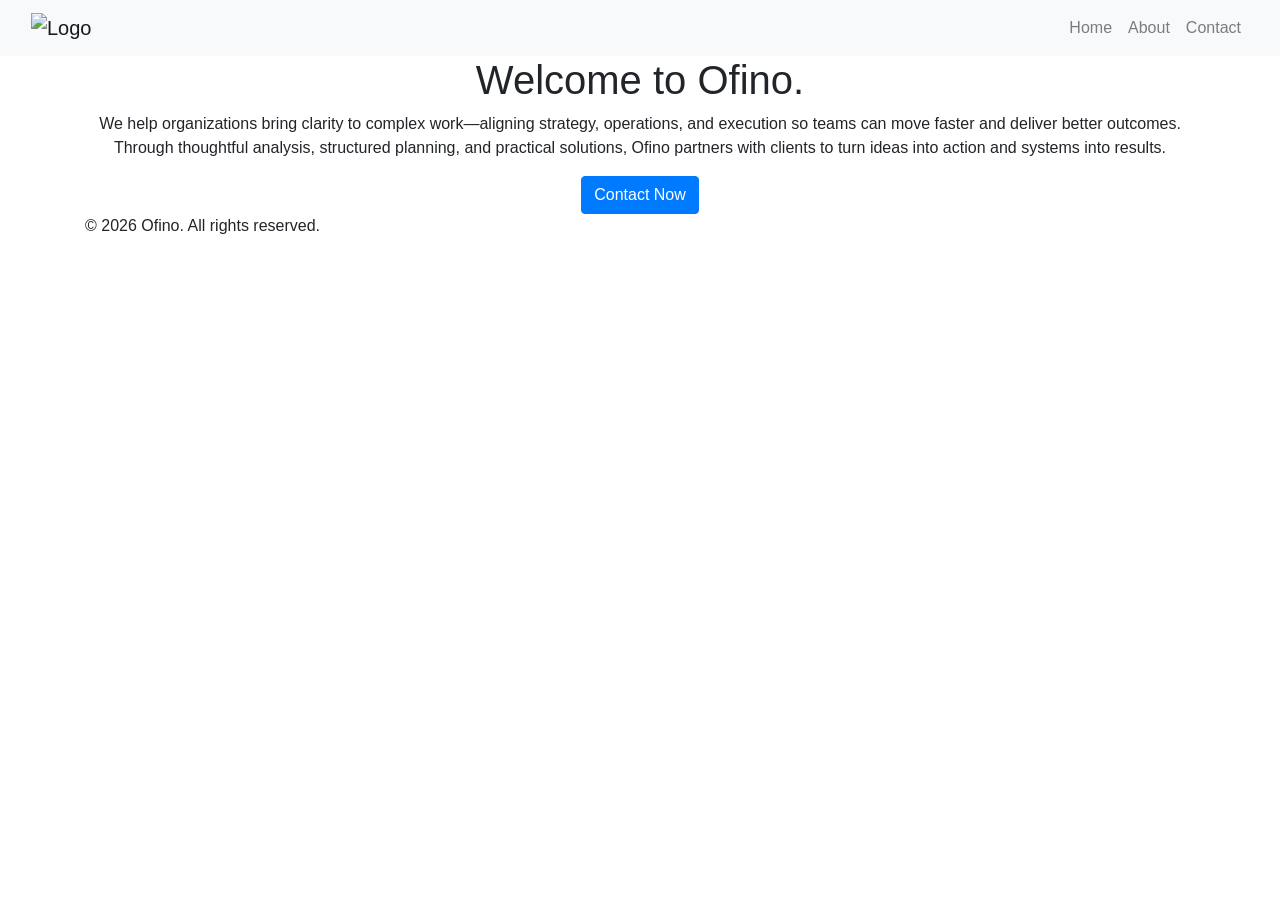
==== index.html @ 32633ad0 "Fix nav links for root deployment" ====
<!DOCTYPE html>
<html lang="en">

<head>
    <meta charset="UTF-8">
    <meta name="viewport" content="width=device-width, initial-scale=1.0">
    <meta http-equiv="X-UA-Compatible" content="ie=edge">
    <title>Ofino</title>
    <link rel="icon" type="image/png" href="images/ofino.svg">
    <link rel="stylesheet" href="https://stackpath.bootstrapcdn.com/bootstrap/4.4.1/css/bootstrap.min.css"
        integrity="sha384-Vkoo8x4CGsO3+Hhxv8T/Q5PaXtkKtu6ug5TOeNV6gBiFeWPGFN9MuhOf23Q9Ifjh"
        crossorigin="anonymous">
    <link rel="stylesheet" href="style1.css">
</head>

<body>
    <nav class="navbar navbar-expand-lg navbar-light bg-light">
        <div class="container-fluid">
            <a class="navbar-brand" href="https://maplediv.github.io/ofino/index.html">
                <img src="images/ofino.svg" alt="Logo" class="d-inline-block align-top logo">
            </a>
            <button class="navbar-toggler" type="button" data-toggle="collapse" data-target="#navbarNav"
                aria-controls="navbarNav" aria-expanded="false" aria-label="Toggle navigation">
                <span class="navbar-toggler-icon"></span>
            </button>
            <div class="collapse navbar-collapse" id="navbarNav">
                <ul class="navbar-nav ml-auto">
                    <li class="nav-item">
                        <a class="nav-link" href="/index.html">Home</a>
                    </li>
                    <li class="nav-item">
                        <a class="nav-link" href="/about.html">About</a>
                    </li>
                    <li class="nav-item">
                        <a class="nav-link" href="/contact.html">Contact</a>
                    </li>
                </ul>
            </div>
        </div>
    </nav>

    <div class="container home-hero">
        <div class="text-center">
            <h1 class="hero-title">Welcome to Ofino.</h1>
            <p>We help organizations bring clarity to complex work—aligning strategy, operations, and execution so teams can move faster and deliver better outcomes. Through thoughtful analysis, structured planning, and practical solutions, Ofino partners with clients to turn ideas into action and systems into results.</p>
           
            <button class="btn btn-primary full-width-mobile"
                onclick="window.location.href='contact.html'">
                Contact Now
            </button>
        </div>
    </div>

    <footer class="footer">
        <div class="container">
            <div class="social-icons">
                <p class="footer-text">© 2026 Ofino. All rights reserved.</p>
            </div>
        </div>
    </footer>

    <!-- Scripts -->
    <script src="https://code.jquery.com/jquery-3.4.1.slim.min.js"
        integrity="sha384-J6qa4849blE2+poT4WnyKhv5vZF5SrPo0iEjwBvKU7imGFAV0wwj1yYfoRSJoZ+n"
        crossorigin="anonymous"></script>
    <script src="https://cdn.jsdelivr.net/npm/popper.js@1.16.0/dist/umd/popper.min.js"
        integrity="sha384-Q6E9RHvbIyZFJoft+2mJbHaEWldlvI9IOYy5n3zV9zzTtmI3UksdQRVvoxMfooAo"
        crossorigin="anonymous"></script>
    <script src="https://stackpath.bootstrapcdn.com/bootstrap/4.4.1/js/bootstrap.min.js"
        integrity="sha384-wfSDF2E50Y2D1uUdj0O3uMBJnjuUD4Ih7YwaYd1iqfktj0Uod8GCExl3Og8ifwB6"
        crossorigin="anonymous"></script>
    <script type="module" src="/src/main.tsx"></script>
</body>

</html>
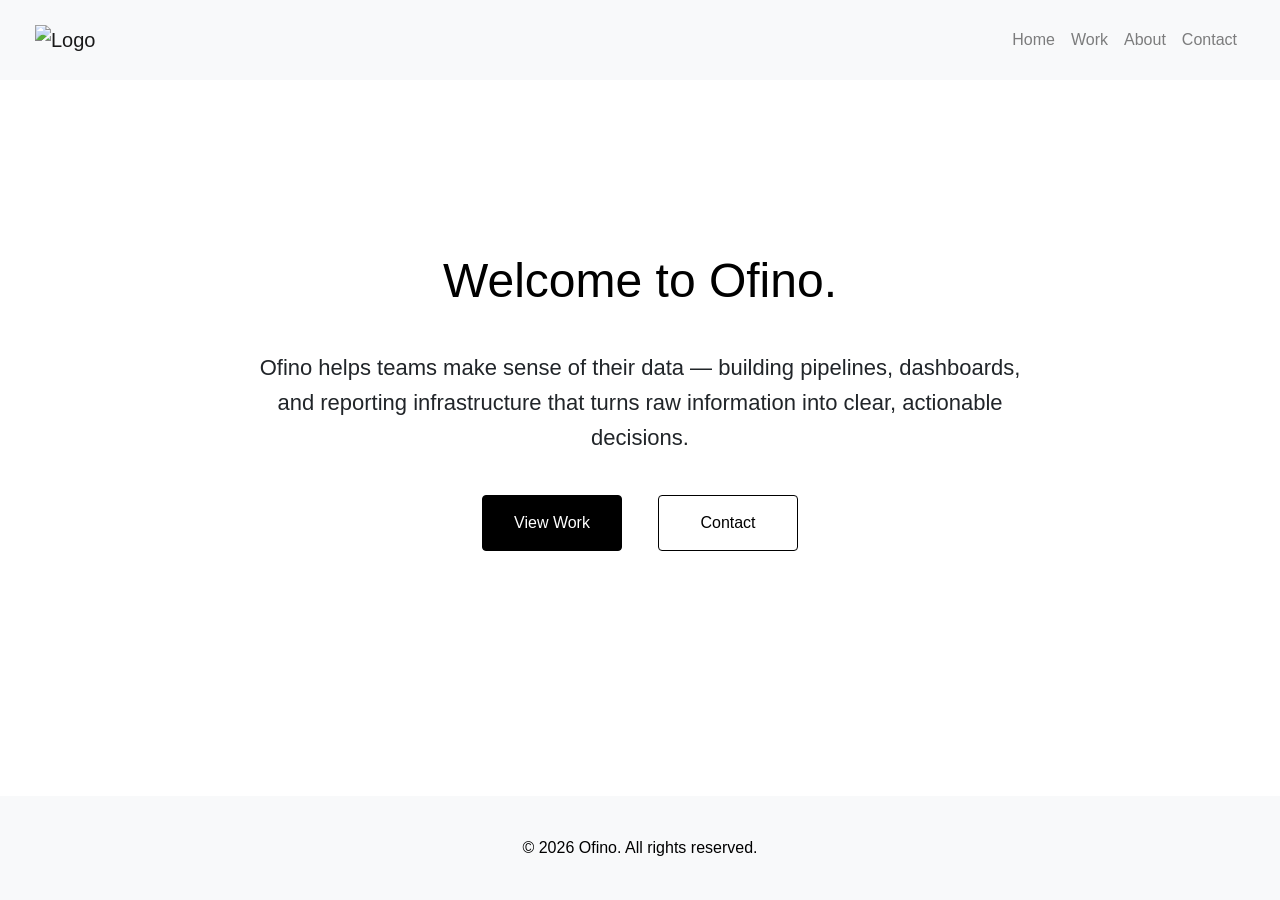
==== commit b2dec171: "Update homepage and about page copy" ====
--- a/index.html
+++ b/index.html
@@ -16,7 +16,7 @@
 <body>
     <nav class="navbar navbar-expand-lg navbar-light bg-light">
         <div class="container-fluid">
-            <a class="navbar-brand" href="https://maplediv.github.io/ofino/index.html">
+            <a class="navbar-brand" href="index.html">
                 <img src="images/ofino.svg" alt="Logo" class="d-inline-block align-top logo">
             </a>
             <button class="navbar-toggler" type="button" data-toggle="collapse" data-target="#navbarNav"
@@ -27,6 +27,9 @@
                 <ul class="navbar-nav ml-auto">
                     <li class="nav-item">
                         <a class="nav-link" href="/index.html">Home</a>
+                    </li>
+                    <li class="nav-item">
+                        <a class="nav-link" href="/work.html">Work</a>
                     </li>
                     <li class="nav-item">
                         <a class="nav-link" href="/about.html">About</a>
@@ -42,12 +45,18 @@
     <div class="container home-hero">
         <div class="text-center">
             <h1 class="hero-title">Welcome to Ofino.</h1>
-            <p>We help organizations bring clarity to complex work—aligning strategy, operations, and execution so teams can move faster and deliver better outcomes. Through thoughtful analysis, structured planning, and practical solutions, Ofino partners with clients to turn ideas into action and systems into results.</p>
+            <p>Ofino helps teams make sense of their data — building pipelines, dashboards, and reporting infrastructure that turns raw information into clear, actionable decisions.</p>
            
-            <button class="btn btn-primary full-width-mobile"
-                onclick="window.location.href='contact.html'">
-                Contact Now
-            </button>
+            <div class="home-hero-buttons">
+                <button class="btn btn-primary full-width-mobile"
+                    onclick="window.location.href='work.html'">
+                    View Work
+                </button>
+                <button class="btn btn-hero-contact full-width-mobile"
+                    onclick="window.location.href='contact.html'">
+                    Contact
+                </button>
+            </div>
         </div>
     </div>
 
--- a/style1.css
+++ b/style1.css
@@ -0,0 +1,932 @@
+/* Ensure body and html take full height */
+html, body {
+    height: 100%;
+    min-height: 100vh;
+    margin: 0;
+    display: flex;
+    flex-direction: column;
+    overflow-x: hidden;
+    width: 100%;
+}
+
+.logo {
+    width: 100%;  /* Adjust based on container size */
+    max-width: 60px;  /* Set a reasonable max size */
+    height: auto;  /* Maintain aspect ratio */
+}
+
+
+.custom-img {
+    margin-top: 40px;
+    margin-bottom: 40px;
+    width: auto;   /* Changed from 100% to auto to prevent stretching */
+    max-width: 200px;  /* Maximum width */
+    min-width: 150px;  /* Minimum width to maintain visibility */
+    height: auto;  /* Maintains aspect ratio */
+    display: block; /* Removes extra space below inline images */
+    margin-left: auto; /* Centers the image */
+    margin-right: auto;
+}
+.listleft{
+    text-align: left;
+}
+
+/* Align bullet points with paragraph text on about page */
+ul.listleft {
+    margin-left: 0 !important;
+    margin-bottom: 20px;
+    list-style-position: outside;
+    padding-left: 1.5em;
+}
+ul.listleft li {
+    margin-left: 0;
+    padding-left: 0;
+    line-height: 1.6;
+    margin-bottom: 0.5em;
+    font-size: 22px;
+}
+ul.listleft li strong {
+    font-size: 1em;
+    font-weight: bold;
+}
+ul.listleft li:last-child {
+    margin-bottom: 0;
+}
+.footer-text {
+    font-size: 16px;
+    font-weight: 400;
+  }
+
+.text-center p {
+    max-width: 800px; /* Adjust as needed */
+    margin: 0 auto;  /* Centers the text */
+    text-align: center; /* Ensures proper alignment */
+    line-height: 1.6;
+  }
+
+p {
+    font-size: 22px;
+  }
+
+
+.custom-textarea {
+    width: 100% !important;
+    margin-bottom: 0px !important;
+    padding-top: 0px !important;
+    padding-bottom: 0px !important;
+}
+
+.responsive-text {
+    font-size: 18px; /* Adjust font size as needed */
+    line-height: 1.5;
+    margin-bottom: 0px !important;
+    margin-bottom: 40px !important;
+}
+
+.text-left{
+    margin-bottom: 0px !important;
+}
+
+.custom-textarea {
+    padding-bottom: 0px !important;
+    margin-bottom: 0px !important;
+}
+.btn {
+    padding-top: 15px;
+    padding-bottom: 15px;
+    padding-left: 30px;
+    padding-right: 30px;
+}
+
+.btn-primary {
+    background: #000000 !important;
+    color: #ffffff !important;
+    border: 1px solid #000000;
+}
+.btn-primary:hover {
+    background: #333333 !important;
+    color: #ffffff !important;
+    border-color: #333333;
+}
+
+.custom-button{
+    margin-bottom: 40px !important;
+}
+
+
+  .responsive-text {
+    font-size: 18px; /* Adjust font size as needed */
+    line-height: 1.5;
+    margin-bottom: 0px !important;
+}
+
+h1 {
+    font-size: 48px !important;
+    margin-bottom: 40px !important;
+    margin-top: 40px !important;
+    color: #000000 !important;
+  }
+
+  .hero-title {
+    margin-top: 80px !important;
+  }
+
+  /* Homepage: position main content a bit below nav, not centered */
+  .home-hero {
+    display: flex;
+    flex-direction: column;
+    justify-content: flex-start;
+    padding-top: calc(28vh - 80px);
+  }
+  .home-hero .text-center {
+    justify-content: flex-start;
+  }
+  .home-hero .hero-title {
+    margin-top: 0 !important;
+  }
+  .home-hero-buttons {
+    display: flex;
+    flex-wrap: wrap;
+    gap: 36px; /* 1rem + 20px for extra spacing between buttons */
+    justify-content: center;
+    align-items: center;
+  }
+  .home-hero-buttons .btn {
+    min-width: 140px;
+  }
+  .btn-hero-contact {
+    background: #FFFFFF !important;
+    border: 1px solid #000000 !important;
+    color: #000000 !important;
+  }
+  .btn-hero-contact:hover {
+    background: #000000 !important;
+    color: #FFFFFF !important;
+  }
+
+  /* 40px spacing between buttons when stacked on mobile/tablet */
+  @media (max-width: 991px) {
+    .home-hero-buttons {
+      gap: 0px;
+    }
+  }
+
+  h2 {
+    font-size: 34px !important;
+    margin-bottom: 20px !important;
+    margin-top: 30px;
+    color: #000000;
+  }
+
+  h3 {
+    text-align: left;
+    font-size: 28px !important;
+    margin-bottom: 0px !important;
+    margin-top: 0px;
+    color: #000000;
+  }
+  
+
+
+  .submitbutton{
+    margin-top: 30px !important;
+  }
+
+
+
+.contact-form-page {
+    max-width: 600px; /* Optional: sets a max width for the form */
+    width: 100%;
+    padding: 20px;
+    box-shadow: 0px 4px 8px rgba(0, 0, 0, 0.1); /* Optional: adds a shadow */
+    border-radius: 8px; /* Optional: adds rounded corners */
+    background-color: #f9f9f9; /* Optional: form background */
+}
+/* Container for all content except footer */
+.container {
+    flex: 1 0 auto; /* This ensures the container takes up available space */
+}
+
+.about-page {
+    padding-top: 80px;
+    padding-bottom: 60px;
+}
+
+.contact-page-container {
+    display: flex;
+    flex-direction: column;
+    justify-content: center;
+    min-height: calc(100vh - 180px);
+    padding-top: 48px; /* spacing between nav and contact form, all breakpoints */
+}
+
+/* Work / Case study page – typography hierarchy for all content */
+.work-page {
+    padding-top: 80px;
+    padding-bottom: 60px;
+}
+.case-study-header {
+    margin-bottom: 48px;
+}
+.case-study-title {
+    font-size: 36px !important;
+    margin-bottom: 12px !important;
+    margin-top: 0 !important;
+    color: #000;
+}
+.case-study-subtitle {
+    font-size: 20px;
+    color: #333;
+    margin-bottom: 20px;
+}
+.case-study-meta {
+    font-size: 16px;
+    color: #555;
+    line-height: 1.6;
+}
+.case-study-meta p {
+    margin-bottom: 6px;
+    font-size: 16px;
+}
+.case-study-section {
+    margin-bottom: 56px;
+}
+.case-study-section h2 {
+    font-size: 26px !important;
+    margin-bottom: 8px !important;
+    margin-top: 0 !important;
+    color: #000;
+}
+.section-subtitle {
+    font-size: 16px;
+    color: #333;
+    margin-bottom: 16px;
+}
+.section-intro {
+    margin-bottom: 24px;
+}
+.section-row {
+    margin-bottom: 24px;
+}
+.section-row.align-items-start {
+    align-items: flex-start;
+}
+.section-text p {
+    margin-bottom: 16px;
+}
+.section-text > h2:first-child {
+    margin-top: 0 !important;
+    padding-top: 0;
+}
+.section-media {
+    margin-top: 24px;
+    overflow: visible;
+}
+.section-media .case-study-img {
+    width: 115%;
+    height: auto;
+    display: block;
+    border-radius: 0;
+    box-shadow: 0 2px 8px rgba(0,0,0,0.08);
+}
+.image-expandable {
+    cursor: pointer;
+}
+/* Image lightbox – expanded view */
+.image-lightbox {
+    position: fixed;
+    inset: 0;
+    z-index: 9999;
+    display: flex;
+    align-items: center;
+    justify-content: center;
+    background: rgba(0, 0, 0, 0.85);
+    opacity: 0;
+    visibility: hidden;
+    transition: opacity 0.2s ease, visibility 0.2s ease;
+}
+.image-lightbox.image-lightbox-open {
+    opacity: 1;
+    visibility: visible;
+}
+.image-lightbox-content {
+    max-width: 95vw;
+    max-height: 95vh;
+    padding: 2rem;
+    box-sizing: border-box;
+}
+.image-lightbox-content img {
+    max-width: 100%;
+    max-height: 90vh;
+    width: auto;
+    height: auto;
+    display: block;
+    box-shadow: 0 4px 24px rgba(0,0,0,0.4);
+}
+.image-lightbox-close {
+    position: absolute;
+    top: 1rem;
+    right: 1rem;
+    width: 2.5rem;
+    height: 2.5rem;
+    padding: 0;
+    border: none;
+    background: rgba(255,255,255,0.15);
+    color: #fff;
+    font-size: 1.75rem;
+    line-height: 1;
+    cursor: pointer;
+    border-radius: 4px;
+    z-index: 10000;
+}
+.image-lightbox-close:hover {
+    background: rgba(255,255,255,0.25);
+}
+@media (min-width: 992px) {
+    .section-media {
+        margin-top: 0;
+        padding-left: 4rem;
+    }
+}
+.case-study-list {
+    padding-left: 1.5em;
+    margin-bottom: 16px;
+}
+.case-study-list li {
+    margin-bottom: 6px;
+    font-size: 22px;
+    line-height: 1.5;
+}
+
+/* Work page only: hierarchy = title (h1) > section headings > h2 lines (subtitle under each heading) > paragraph */
+.work-page .case-study-title {
+    font-size: 36px !important;
+}
+.work-page .case-study-section > .row h2,
+.work-page .case-study-section > h2 {
+    font-size: 26px !important;
+    margin-top: 0 !important;
+    margin-bottom: 12px !important;  /* tight: header to subtitle/paragraph */
+}
+.work-page .case-study-section .section-text {
+    padding-top: 0;
+}
+.work-page .case-study-section .section-media {
+    padding-top: 0;
+}
+.work-page .case-study-section {
+    margin-bottom: 28px;  /* between sections (end of content to next header) */
+}
+/* H2 = the line below the heading (e.g. "Who cares?", "What question?", lorem under main title) */
+.work-page .case-study-subtitle,
+.work-page .section-subtitle,
+.work-page .section-intro {
+    font-size: 20px !important;
+}
+.work-page h3 {
+    font-size: 18px !important;
+}
+.work-page p {
+    font-size: 17px !important;
+}
+.work-page .case-study-meta {
+    color: inherit;
+}
+.work-page .case-study-meta p {
+    font-size: 17px !important;
+}
+.work-page .case-study-list li {
+    font-size: 17px !important;
+}
+
+/* Same spacing rules for tablet and mobile */
+@media (max-width: 991px) {
+    .work-page .case-study-section > .row h2,
+    .work-page .case-study-section > h2 {
+        margin-bottom: 12px !important;
+    }
+    .work-page .case-study-section {
+        margin-bottom: 28px;
+    }
+}
+
+/* Consistent spacing between sections on mobile: section margin only */
+@media (max-width: 767px) {
+    .work-page .case-study-section {
+        margin-bottom: 48px;
+    }
+    .work-page .case-study-section .section-row {
+        margin-bottom: 0;
+    }
+    /* Remove last element’s margin so gap after text sections = gap after image sections */
+    .work-page .case-study-section .section-text > *:last-child {
+        margin-bottom: 0;
+    }
+    .work-page .case-study-section .section-media {
+        margin-bottom: 0;
+    }
+}
+
+.key-visuals-row .case-study-img {
+    width: 115%;
+    height: auto;
+    display: block;
+    border-radius: 0;
+    box-shadow: 0 2px 8px rgba(0,0,0,0.08);
+}
+
+/* Center align only the main content containers */
+.container-fluid > div, 
+.text-center {
+    display: flex;
+    flex-direction: column;
+    align-items: center;
+    justify-content: center;
+    text-align: center;
+}
+
+/* Footer styling */
+.footer {
+    flex-shrink: 0;
+    width: 100%;
+    background-color: #f8f9fa;
+    color: #000000;
+    padding: 40px 0;
+    margin-top: auto;
+}
+
+.footer .container {
+    display: flex;
+    align-items: center;
+    justify-content: center;
+    max-width: 400px;
+    margin: 0 auto;
+    padding: 0 20px;
+    text-align: center;
+}
+
+.footer p {
+    margin: 0;
+}
+
+.footer .social-icons {
+    display: flex;
+    gap: 10px;
+}
+
+.footer .social-icons a img {
+    width: 24px;
+    height: 24px;
+}
+
+
+ p, ul {
+    margin-top: 20px;
+    margin-bottom: 20px;
+    padding-left: 0;
+}
+
+
+
+/* Add this rule to center the contact form */
+/* Add this rule to center the contact form */
+.contact-container {
+    width: 50%; /* Adjust the width of the container as needed */
+    margin: 0 auto; /* Center align the container */
+    padding: 20px;
+    background-color: #fff; /* Set background color */
+    border-radius: 10px; /* Add rounded corners */
+    box-shadow: 0 0 10px rgba(0, 0, 0, 0.1); /* Add shadow */
+}
+
+.contact-form-page {
+    text-align: left; /* Left align the form */
+    margin: 0 auto;
+    max-width: 600px; /* Adjust as needed */
+    padding: 40px;
+    background-color: #f9f9f9;
+    border-radius: 8px; 
+    box-shadow: 0 4px 8px rgba(0, 0, 0, 0.1); 
+    margin-bottom: 40px;
+}
+
+.contact-form-page label {
+    display: block;
+    margin-bottom: 10px;
+}
+
+.contact-form-page input[type="text"],
+.contact-form-page input[type="email"],
+.contact-form-page textarea {
+    width: calc(100% - 22px); /* Adjust width for the border */
+    padding: 10px;
+    margin-bottom: 20px;
+    border: 1px solid #ccc;
+    border-radius: 5px;
+    box-sizing: border-box;
+}
+
+.contact-form-page input[type="submit"] {
+    background-color: #002C5B;
+    color: white;
+    padding: 12px 20px;
+    border: none;
+    border-radius: 4px;
+    cursor: pointer;
+}
+
+.contact-form-page input[type="submit"]:hover {
+    background-color: #002C5B;
+}
+
+.custom-button {
+    background-color: #000000;
+    border: 1px solid #000000;
+    color: #fff;
+    padding: 10px 20px; /* Adjust padding as needed */
+    border-radius: 5px; /* Add rounded corners */
+    cursor: pointer; /* Change cursor to indicate interactivity */
+    transition: background-color 0.3s, color 0.3s; /* Add smooth transition effect */
+    margin-right: 30px; 
+    margin-bottom: 40px;
+    margin-top: 30px; 
+}
+
+
+
+.btn {
+    margin-bottom: 40px !important;
+    margin-top: 40px !important; 
+}
+
+/* Add this rule for the top padding of videos */
+.embed-responsive iframe {
+    padding-top: 20px;
+}
+
+.text-container {
+    text-align: left;
+    margin-bottom: 20px; /* Adjust margin as needed */
+}
+
+/* Add this rule for the responsive paragraph of text */
+.responsive-text {
+    font-size: 16px; /* Adjust font size as needed */
+    line-height: 1.5;
+}
+
+.audio-container {
+    text-align: left;
+    padding: 10px;
+}
+
+.overlay-content {
+    text-align: left;
+}
+
+.overlay-content h1 {
+    margin-bottom: 10px;
+    margin-top: 100px;
+}
+
+.overlay-content h3 {
+    margin-bottom: 10px;
+    margin-top: 25px;
+}
+
+.overlay-content button {
+    margin-top: 25px; /* Adjust margin as needed */
+}
+
+/* Add this rule to style the img element */
+img {
+    max-width: 100%;
+    height: auto;
+    display: block; /* To remove extra space below inline images */
+    margin: 0 auto; /* To center the image horizontally */
+}
+
+
+
+
+/* Navbar styles */
+.navbar {
+    padding: 20px 20px; 
+    background-color: #fff; /* Set your desired background color */
+}
+
+.navbar-brand img {
+    margin-right: 10px;
+}
+
+/* Navbar link styles */
+.navbar-nav {
+    margin: 0; /* Remove margin from navbar items */
+}
+
+.navbar-nav .nav-link {
+    color: #000; /* Set your desired color */
+    margin: 0; /* Remove margin from navbar links */
+}
+
+.navbar-nav .nav-link:hover {
+    color: #007bff; /* Set your desired hover color */
+}
+
+/* Navbar dropdown styles */
+.dropdown-menu {
+    background-color: #fff; /* Set your desired background color */
+    border: 1px solid #ddd; /* Set your desired border color */
+}
+
+/* Common styles for background containers */
+.background-container,
+.container-api,
+.footer {
+    text-align: center;
+}
+.footer .social-icons {
+    text-align: center;
+}
+.social-icons {
+    text-align: left;
+}
+
+/* Background container styles */
+.background-container {
+    position: relative;
+    width: 100vw; /* Use 100vw for the full width of the viewport */
+    min-height: 100vh; /* Set the minimum height to cover the entire viewport */
+    margin-bottom: 0;
+    padding: 20px;
+    
+    background-position: center;
+    background-size: cover; /* Ensure the background image scales responsively */
+    display: flex;
+    justify-content: center;
+    align-items: center; /* Center the content vertically */
+}
+
+.background-container h1,
+.background-container h3,
+.background-container p {
+    margin-bottom: 10px;
+}
+/* Style the button on hover */
+.custom-button:hover {
+    background-color: #001A35; /* Change background color on hover */
+    color: #fff; /* Change text color on hover */
+}
+
+/* Style the collapsed state of the content */
+#readMoreText {
+    display: none; /* Hide the content by default */
+}
+
+/* Add this rule to style the Galactic Center Sonification section container */
+#galacticCenterContainer {
+    background-color: #2D2F31; /* Set black background color */
+    color: #fff; /* Set white text color */
+    margin-bottom: 0; /* Remove margin bottom for the section container */
+    padding: 40px 0; /* Add padding to the top and bottom of the section container */
+}
+
+#galacticCenterContent {
+    padding: 40px;
+}
+
+#galacticCenterContent .col-md-6 {
+    padding-right: 50px; /* Adjust padding as needed */
+}
+
+#galacticCenterContent .col-md-6:last-child {
+    padding-left: 0px; /* Adjust padding as needed */
+}
+
+
+
+@media (max-width: 394px) {
+    p, ul {
+        margin-top: 0px;
+        margin-bottom: 20px;
+        padding-left: 0;
+    }
+    p,
+    ul.listleft li,
+    ul.listleft li strong,
+    .responsive-text,
+    .text-center p,
+    .contact-form-page,
+    .contact-form-page label,
+    .contact-form-page input,
+    .contact-form-page textarea {
+        font-size: 16px;
+    }
+    .custom-img {
+        max-width: 150px;  /* Slightly smaller on mobile */
+        min-width: 100px;
+    }
+    .footer-text {
+        font-size: 12px;
+      }
+
+    .custom-textarea {
+        width: 100% !important;
+        margin-bottom: 0px !important;
+        padding-top: 0px !important;
+        padding-bottom: 0px !important;
+    }
+    
+    .btn {
+        margin-bottom: 20px !important;
+        margin-top: 20px !important; 
+        padding: 15px;
+        margin-right: 0px !important;
+    }
+
+    .btn-primary{
+        color: #ffffff !important;
+        background-color: #000000;
+        border: #000000;
+        margin-right: 0px !important; 
+    }
+
+    .custom-button{
+        margin-bottom: 20px !important;
+        margin-right: 0px;
+    }
+    
+    .full-width-mobile {
+        display: block;
+        width: 100%;
+        margin-bottom: 0px; /* Add margin if you need spacing between buttons */
+      }
+  
+      .text-left{
+        margin-bottom: 20px !important;
+        margin-top: 20px !important;
+      }
+      .responsive-text {
+        font-size: 16px; /* Adjust font size as needed */
+        line-height: 1.5;
+        margin-bottom: 20px !important;
+    }
+
+    h1 {
+        font-size: 38px !important;
+        margin-bottom: 20px !important;
+        margin-top: 20px !important;
+        color: #000000 !important;
+      }
+    
+      h2 {
+        font-size: 21px !important;
+        margin-bottom: 20px !important;
+        margin-top: 0px;
+        color: #000000;
+      }
+
+      h3 {
+        text-align: left;
+        font-size: 18px !important;
+        margin-bottom: 10px !important;
+        margin-top: 0px;
+        color: #000000;
+      }
+      
+    
+}
+@media (min-width: 394px) and (max-width: 768px) {
+    p, ul {
+        margin-top: 0px;
+        margin-bottom: 20px;
+        padding-left: 0;
+    }
+    p,
+    ul.listleft li,
+    ul.listleft li strong,
+    .responsive-text,
+    .text-center p,
+    .contact-form-page,
+    .contact-form-page label,
+    .contact-form-page input,
+    .contact-form-page textarea {
+        font-size: 18px;
+    }
+    .footer-text {
+        font-size: 14px;
+      }
+    
+    .custom-textarea {
+        width: 100% !important;
+        margin-bottom: 0px;
+    }
+    .btn {
+        margin-bottom: 20px !important;
+        margin-top: 0px !important; 
+        padding: 15px;
+    }
+
+    .btn-primary{
+        color: #ffffff !important;
+        background-color: #000000;
+        border: #000000;
+    }
+
+    .custom-button{
+        margin-bottom: 20px !important;
+    }
+    
+    .full-width-mobile {
+        display: block;
+        width: 100%;
+        margin-bottom: 0px; /* Add margin if you need spacing between buttons */
+      }
+  
+
+      .responsive-text {
+        font-size: 16px; /* Adjust font size as needed */
+        line-height: 1.5;
+        margin-bottom: 20px !important;
+    }
+
+    h1 {
+        font-size: 41px !important;
+        margin-bottom: 20px !important;
+        margin-top: 20px !important;
+        color: #000000 !important;
+      }
+    
+      h2 {
+        font-size: 23px !important;
+        margin-bottom: 20px !important;
+        margin-top: 0px;
+        color: #000000;
+      }
+
+      h3 {
+        text-align: left;
+        font-size: 20px !important;
+        margin-bottom: 10px !important;
+        margin-top: 0px;
+        color: #000000;
+      }
+      
+      
+
+    
+/* Add a class to the body element of your contact page */
+.contact-page {
+    background-color: #f2f2f2; /* Set background color */
+}
+
+
+
+    .submitbutton{
+        margin-top: 60px !important;
+      }
+    .custom-img {
+        margin-top: 40px;
+        margin-bottom: 40px;
+    }
+    
+    .custom-textarea {
+        padding-bottom: 0px !important;
+        margin-bottom: 0px !important;
+    }
+    .btn {
+        padding-top: 15px;
+        padding-bottom: 15px;
+        padding-left: 30px !important;
+        padding-right: 30px !important;
+        margin-top: 0px !important; 
+    }
+
+    .btn-primary{
+        margin-right: 20px !important;
+        color: #ffffff !important;
+        background-color: #000000;
+        border: #000000;
+    }
+
+    .custom-button{
+        margin-bottom: 40px;
+    }
+    
+
+      .responsive-text {
+        font-size: 18px; /* Adjust font size as needed */
+        line-height: 1.5;
+        margin-bottom: 0px !important;
+        margin-top: 40px !important;
+    }
+
+    .text-left{
+        margin-bottom: 40px !important;
+        margin-top: 40px !important;
+    }
+
+}
+
+  
+    
